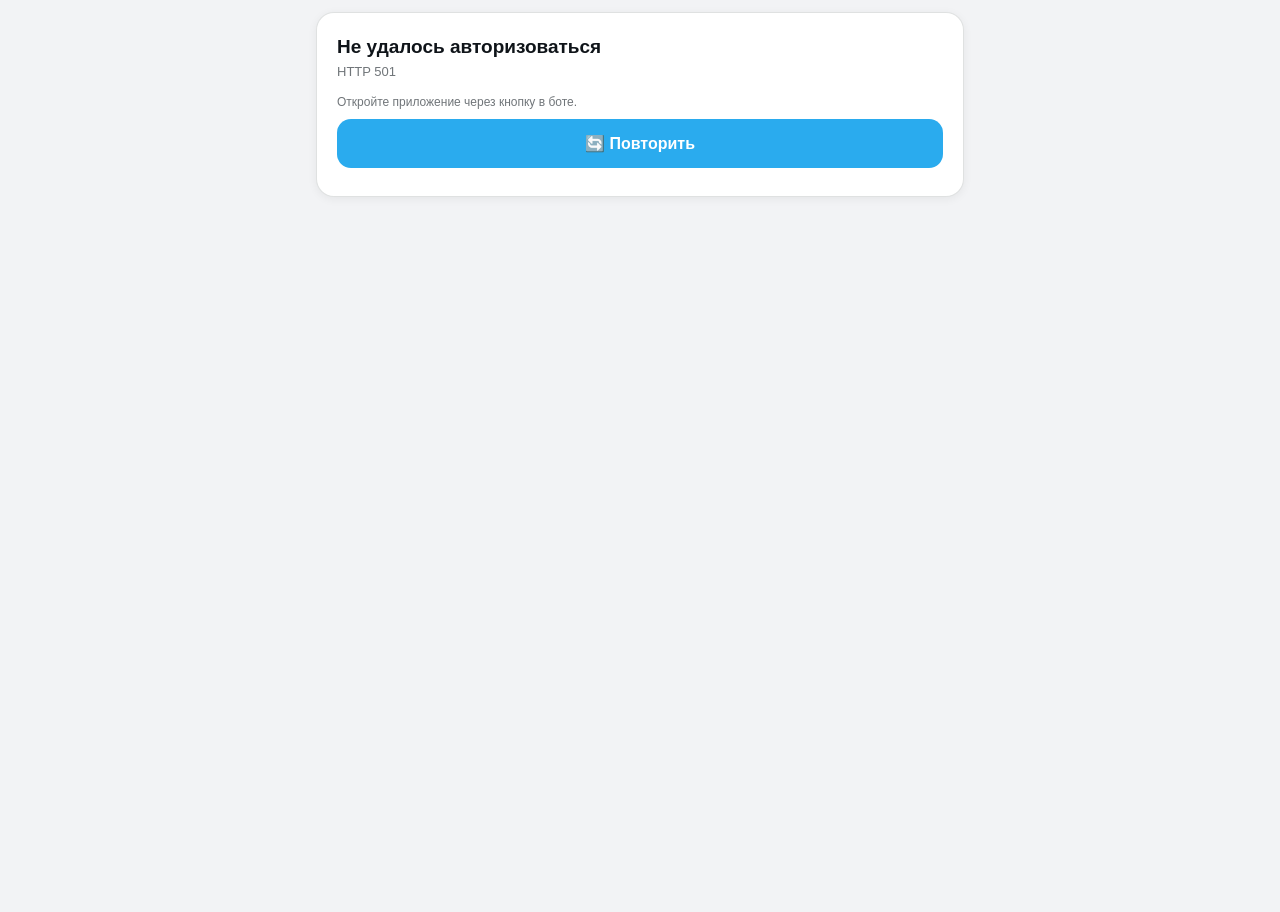
==== static/index.html @ e6d5eb55 "feat: сайт + мини-апп K.O. Gateway, защита от двойного списания, UI-рефакторинг - в репозиторий доба" ====
<!DOCTYPE html>
<html lang="ru">
<head>
<meta charset="UTF-8">
<meta name="viewport" content="width=device-width, initial-scale=1.0, viewport-fit=cover">
<meta name="theme-color" content="#2aabee">
<meta name="description" content="K.O. Gateway — управление подпиской и подключение">
<title>K.O. Gateway — подписка</title>
<script src="https://telegram.org/js/telegram-web-app.js"></script>
<!-- SRI не применяется: официальный скрипт Telegram WebApp, его содержимое контролируется Telegram -->
<link rel="stylesheet" href="/static/style.css">
</head>
<body>
<div id="app">
  <div class="loading">Загрузка…</div>
</div>
<div id="toast"></div>
<script src="/static/app.js"></script>
</body>
</html>
---- static/style.css ----
/* WDTT Mini App — Telegram-native UI: тема из tg.themeParams, safe-area, bottom-nav */
:root {
  color-scheme: light dark;
  --bg: var(--tg-theme-bg-color, #f2f3f5);
  --card: var(--tg-theme-secondary-bg-color, #ffffff);
  --text: var(--tg-theme-text-color, #0f1419);
  --hint: var(--tg-theme-hint-color, #707579);
  --link: var(--tg-theme-link-color, #2aabee);
  --btn: var(--tg-theme-button-color, #2aabee);
  --btn-text: var(--tg-theme-button-text-color, #ffffff);
  --border: color-mix(in srgb, var(--hint) 22%, transparent);
  --soft: color-mix(in srgb, var(--hint) 12%, transparent);
  --ok: #3ba55d;
  --err: #e53935;
  --warn: #f59e0b;
  --radius: 16px;
  --shadow: 0 2px 10px rgba(15, 20, 25, .06);
  --safe-b: env(safe-area-inset-bottom, 0px);
  --safe-t: env(safe-area-inset-top, 0px);
}
@media (prefers-color-scheme: dark) {
  :root {
    --bg: var(--tg-theme-bg-color, #17212b);
    --card: var(--tg-theme-secondary-bg-color, #232e3c);
    --text: var(--tg-theme-text-color, #ffffff);
    --hint: var(--tg-theme-hint-color, #7d8b9b);
    --shadow: 0 2px 12px rgba(0, 0, 0, .25);
  }
}
* { box-sizing: border-box; margin: 0; padding: 0; -webkit-tap-highlight-color: transparent; }
html { -webkit-text-size-adjust: 100%; }
body {
  background: var(--bg);
  color: var(--text);
  font-family: -apple-system, BlinkMacSystemFont, 'Segoe UI', Roboto, sans-serif;
  font-size: clamp(14px, 1vw + 12px, 16px);
  line-height: 1.45;
  min-height: 100vh;
  padding-bottom: calc(74px + var(--safe-b));
  overscroll-behavior-y: contain;
}
#app { max-width: 100%; margin: 0 auto; }
button { font-family: inherit; }

/* ===== шапка ===== */
.header {
  padding: calc(14px + var(--safe-t)) 16px 10px;
  font-size: 22px;
  font-weight: 700;
  letter-spacing: -.02em;
  display: flex;
  align-items: center;
  gap: 10px;
}
.header small { display: block; font-size: 13px; font-weight: 400; color: var(--hint); letter-spacing: 0; }
.header .brand-mark {
  width: 38px; height: 38px; flex: none;
  border-radius: 12px;
  background: linear-gradient(135deg, var(--btn), color-mix(in srgb, var(--btn) 45%, #7c3aed));
  color: #fff; font-size: 17px; font-weight: 800;
  display: grid; place-items: center;
  box-shadow: 0 4px 12px color-mix(in srgb, var(--btn) 35%, transparent);
}
.header > div { min-width: 0; }

/* ===== карточки ===== */
.card {
  background: var(--card);
  border-radius: var(--radius);
  padding: 16px;
  margin: 10px 12px;
  box-shadow: var(--shadow);
  border: 1px solid var(--border);
}
.card h3 {
  font-size: 12px; text-transform: uppercase; letter-spacing: .6px;
  color: var(--hint); margin-bottom: 10px; font-weight: 700;
}
.card.flush { padding: 4px 16px; }

/* ===== hero-карточка подписки ===== */
.hero-card {
  background: linear-gradient(135deg, var(--btn), color-mix(in srgb, var(--btn) 40%, #7c3aed));
  color: #fff; border: none;
  box-shadow: 0 10px 26px color-mix(in srgb, var(--btn) 30%, transparent);
  padding: 18px 16px;
}
.hero-card .row .k { color: rgba(255,255,255,.82); }
.hero-card .status-active { color: #d7ffe4; }
.hero-card .bar { background: rgba(255,255,255,.25); }
.hero-card .bar > div { background: #fff; }
.hero-card h3 { color: rgba(255,255,255,.85); }
.hero-title { font-size: 19px; font-weight: 700; margin-bottom: 2px; }
.hero-sub { font-size: 13px; color: rgba(255,255,255,.85); margin-bottom: 12px; }
.badge {
  display: inline-flex; align-items: center; gap: 5px;
  padding: 3px 10px; border-radius: 999px;
  font-size: 11px; font-weight: 700; text-transform: uppercase; letter-spacing: .4px;
}
.badge.ok { background: rgba(255,255,255,.22); color: #fff; }
.badge.err { background: color-mix(in srgb, var(--err) 16%, transparent); color: var(--err); }
.badge.warn { background: color-mix(in srgb, var(--warn) 18%, transparent); color: var(--warn); }

/* ===== строки параметров ===== */
.row { display: flex; justify-content: space-between; align-items: center; gap: 12px; padding: 6px 0; }
.row .k { color: var(--hint); font-size: 14px; }
.row .v { font-weight: 600; text-align: right; word-break: break-word; }
.status-active { color: var(--ok); font-weight: 700; }
.status-expired { color: var(--err); font-weight: 700; }

/* ===== прогресс-бар ===== */
.bar { height: 8px; border-radius: 999px; background: var(--soft); overflow: hidden; margin-top: 8px; }
.bar > div {
  height: 100%; border-radius: 999px;
  background: linear-gradient(90deg, var(--btn), color-mix(in srgb, var(--btn) 40%, #7c3aed));
  transition: width .5s cubic-bezier(.22,1,.36,1);
}

/* ===== кнопки ===== */
.btn {
  display: block; width: 100%;
  border: none; border-radius: 13px;
  background: var(--btn); color: var(--btn-text);
  font-size: 15px; font-weight: 650;
  padding: 14px; margin: 8px 0;
  cursor: pointer; text-align: center;
  transition: transform .12s ease, opacity .12s ease, filter .12s ease;
}
.btn:active { transform: scale(.975); opacity: .88; }
.btn:disabled { opacity: .55; cursor: default; transform: none; }
.btn.secondary { background: var(--soft); color: var(--text); }
.btn.ghost { background: transparent; color: var(--link); border: 1px solid var(--border); }
.btn.sm { padding: 9px 14px; font-size: 13px; border-radius: 11px; margin: 0; width: auto; display: inline-block; }

/* ===== ссылки подключения ===== */
.link-box {
  background: var(--soft); border-radius: 12px;
  padding: 12px 12px 11px; font-size: 12px;
  word-break: break-all; font-family: ui-monospace, 'SF Mono', Consolas, monospace;
  margin: 6px 0; position: relative;
  border: 1px solid var(--border);
}
.link-box .link-text { display: block; padding-right: 74px; opacity: .9; }
.link-box .copy {
  position: absolute; top: 8px; right: 8px;
  font-size: 11px; font-weight: 700; color: var(--link);
  background: var(--card); border: 1px solid var(--border);
  border-radius: 8px; padding: 4px 9px; cursor: pointer;
}
.link-box .copy:active { transform: scale(.94); }

/* ===== тарифы ===== */
.plan {
  display: flex; justify-content: space-between; align-items: center; gap: 12px;
  padding: 14px 4px; border-bottom: 1px solid var(--border);
}
.plan:last-child { border-bottom: none; }
.plan .name { font-weight: 650; }
.plan .desc { font-size: 12px; color: var(--hint); margin-top: 2px; }
.plan .price { text-align: right; flex: none; }
.plan .price .rub { font-weight: 750; font-size: 17px; }
.plan .price .stars { font-size: 12px; color: var(--hint); margin-bottom: 6px; }
.plan .actions { display: flex; flex-direction: column; gap: 6px; align-items: flex-end; }
.plan.is-top .name::after {
  content: '🔥'; margin-left: 6px; font-size: 12px;
}

/* ===== нижняя навигация ===== */
.nav {
  position: fixed; left: 0; right: 0; bottom: 0; z-index: 50;
  display: flex; gap: 2px;
  padding: 8px 8px calc(8px + var(--safe-b));
  background: color-mix(in srgb, var(--bg) 88%, transparent);
  backdrop-filter: blur(14px); -webkit-backdrop-filter: blur(14px);
  border-top: 1px solid var(--border);
}
.nav button {
  flex: 1; border: none; background: transparent; color: var(--hint);
  border-radius: 12px; padding: 6px 2px 5px;
  font-size: 10.5px; font-weight: 600; cursor: pointer;
  display: flex; flex-direction: column; align-items: center; gap: 3px;
  transition: color .15s ease, background .15s ease;
}
.nav button .ico { font-size: 19px; line-height: 1; filter: grayscale(.45); opacity: .8; transition: .15s ease; }
.nav button.active { color: var(--btn); background: color-mix(in srgb, var(--btn) 10%, transparent); }
.nav button.active .ico { filter: none; opacity: 1; transform: translateY(-1px); }
.nav button:active { transform: scale(.94); }

/* ===== ссылка на сайт ===== */
.site-link {
  display: flex; align-items: center; justify-content: center; gap: 7px;
  margin: 8px 12px; padding: 12px;
  text-align: center; background: var(--card);
  border: 1px solid var(--border); border-radius: 13px;
  color: var(--link); text-decoration: none;
  font-size: 13px; font-weight: 650; box-shadow: var(--shadow);
}
.site-link:active { transform: scale(.985); }

/* ===== настройки ===== */
.check { display: flex; gap: 11px; align-items: flex-start; cursor: pointer; font-size: 14px; }
.check input { width: 19px; height: 19px; margin-top: 1px; accent-color: var(--btn); flex: none; }
.check .check-text { flex: 1; }
.check .check-note { display: block; font-size: 12px; color: var(--hint); margin-top: 4px; }
select {
  width: 100%; padding: 12px; border-radius: 12px; font-size: 14px;
  background: var(--soft); color: var(--text);
  border: 1px solid var(--border); margin-top: 8px;
}
select:disabled { opacity: .5; }
.note { font-size: 12px; color: var(--hint); line-height: 1.5; }

/* ===== тост ===== */
#toast {
  position: fixed; bottom: calc(86px + var(--safe-b)); left: 50%;
  transform: translate(-50%, 12px);
  background: rgba(20, 24, 28, .94); color: #fff;
  padding: 11px 18px; border-radius: 14px;
  font-size: 13px; font-weight: 500;
  opacity: 0; transition: opacity .22s ease, transform .22s ease;
  pointer-events: none; z-index: 100;
  max-width: 90%; text-align: center;
  box-shadow: 0 8px 24px rgba(0,0,0,.28);
}
#toast.show { opacity: 1; transform: translate(-50%, 0); }

/* ===== скелетоны ===== */
.skeleton {
  background: linear-gradient(90deg, var(--soft) 25%, color-mix(in srgb, var(--hint) 14%, transparent) 37%, var(--soft) 63%);
  background-size: 400% 100%;
  animation: shimmer 1.3s ease infinite;
  border-radius: 10px;
}
@keyframes shimmer { from { background-position: 100% 0; } to { background-position: -100% 0; } }
.sk-line { height: 14px; margin: 10px 0; }
.sk-title { height: 22px; width: 55%; margin-bottom: 14px; }

/* ===== переходы между экранами ===== */
.view-enter { animation: viewIn .26s cubic-bezier(.22,1,.36,1) both; }
@keyframes viewIn { from { opacity: 0; transform: translateY(8px); } to { opacity: 1; transform: none; } }

/* ===== инструкция ===== */
.help-step {
  padding: 11px 0; border-bottom: 1px solid var(--border);
  display: flex; gap: 10px; align-items: flex-start;
}
.help-step:last-child { border-bottom: none; }
.help-step .n {
  width: 22px; height: 22px; flex: none; border-radius: 50%;
  background: color-mix(in srgb, var(--btn) 14%, transparent);
  color: var(--btn); font-size: 12px; font-weight: 700;
  display: grid; place-items: center;
}
.help-step b { color: var(--link); }

/* ===== адаптив ===== */
@media (max-width: 359px) {
  .header { font-size: 19px; padding: calc(12px + var(--safe-t)) 12px 8px; }
  .card { margin: 8px 8px; padding: 13px; border-radius: 14px; }
  .plan { flex-direction: column; align-items: flex-start; gap: 10px; }
  .plan .price { text-align: left; }
  .plan .actions { flex-direction: row; width: 100%; }
  .plan .actions .btn { flex: 1; }
  .btn { font-size: 14px; padding: 12px; }
  .nav button { font-size: 9.5px; }
}
@media (min-width: 600px) {
  #app { max-width: 620px; }
  .header { font-size: 26px; padding: calc(20px + var(--safe-t)) 20px 12px; }
  .card { margin: 12px 16px; padding: 20px; border-radius: 18px; }
  .nav { max-width: 620px; margin: 0 auto; border-radius: 18px 18px 0 0; border: 1px solid var(--border); border-bottom: none; }
  .btn { font-size: 16px; padding: 15px; border-radius: 14px; }
  .site-link { margin: 10px 16px; }
}
@media (min-width: 1024px) { #app { max-width: 680px; } }
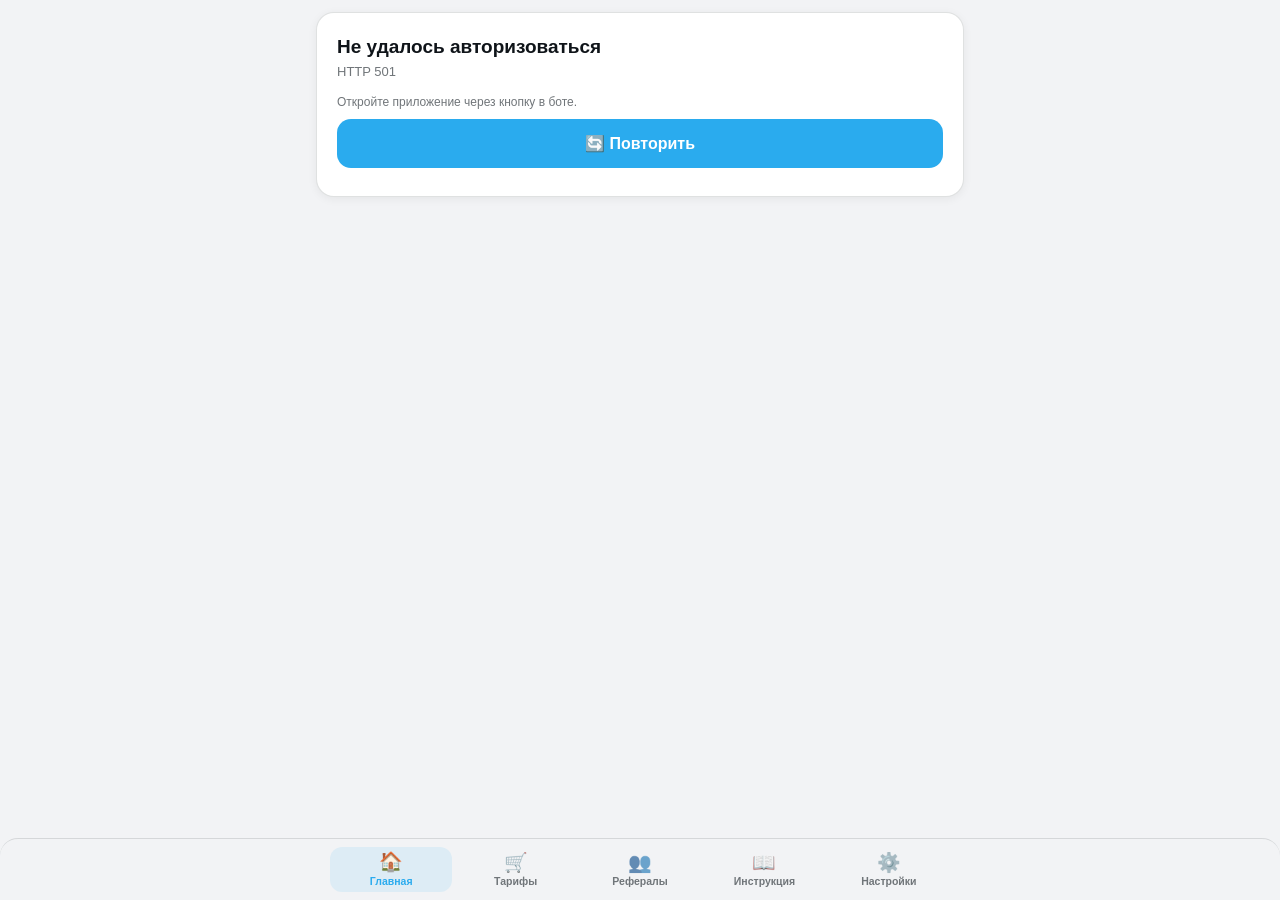
==== commit 560b20fa: "fix(мини-апп): нижняя навигация всегда закреплена внизу экрана - навигация вынесена из содержимого v" ====
--- a/static/index.html
+++ b/static/index.html
@@ -14,6 +14,7 @@
 <div id="app">
   <div class="loading">Загрузка…</div>
 </div>
+<nav id="navbar" class="nav"><div class="nav-inner"></div></nav>
 <div id="toast"></div>
 <script src="/static/app.js"></script>
 </body>
--- a/static/style.css
+++ b/static/style.css
@@ -35,11 +35,23 @@
   font-family: -apple-system, BlinkMacSystemFont, 'Segoe UI', Roboto, sans-serif;
   font-size: clamp(14px, 1vw + 12px, 16px);
   line-height: 1.45;
-  min-height: 100vh;
-  padding-bottom: calc(74px + var(--safe-b));
+  height: 100vh;
+  height: 100dvh;
+  display: flex;
+  flex-direction: column;
+  overflow: hidden;
+  overscroll-behavior-y: none;
+}
+#app {
+  flex: 1 1 auto;
+  min-height: 0;
+  overflow-y: auto;
+  -webkit-overflow-scrolling: touch;
   overscroll-behavior-y: contain;
-}
-#app { max-width: 100%; margin: 0 auto; }
+  max-width: 100%;
+  margin: 0 auto;
+  width: 100%;
+}
 button { font-family: inherit; }
 
 /* ===== шапка ===== */
@@ -165,14 +177,18 @@
   content: '🔥'; margin-left: 6px; font-size: 12px;
 }
 
-/* ===== нижняя навигация ===== */
+/* ===== нижняя навигация (всегда закреплена снизу) ===== */
 .nav {
-  position: fixed; left: 0; right: 0; bottom: 0; z-index: 50;
-  display: flex; gap: 2px;
+  flex: 0 0 auto;
+  z-index: 50;
   padding: 8px 8px calc(8px + var(--safe-b));
   background: color-mix(in srgb, var(--bg) 88%, transparent);
   backdrop-filter: blur(14px); -webkit-backdrop-filter: blur(14px);
   border-top: 1px solid var(--border);
+}
+.nav-inner {
+  display: flex; gap: 2px;
+  max-width: 620px; margin: 0 auto; width: 100%;
 }
 .nav button {
   flex: 1; border: none; background: transparent; color: var(--hint);
@@ -268,7 +284,7 @@
   #app { max-width: 620px; }
   .header { font-size: 26px; padding: calc(20px + var(--safe-t)) 20px 12px; }
   .card { margin: 12px 16px; padding: 20px; border-radius: 18px; }
-  .nav { max-width: 620px; margin: 0 auto; border-radius: 18px 18px 0 0; border: 1px solid var(--border); border-bottom: none; }
+  .nav { border-radius: 18px 18px 0 0; }
   .btn { font-size: 16px; padding: 15px; border-radius: 14px; }
   .site-link { margin: 10px 16px; }
 }
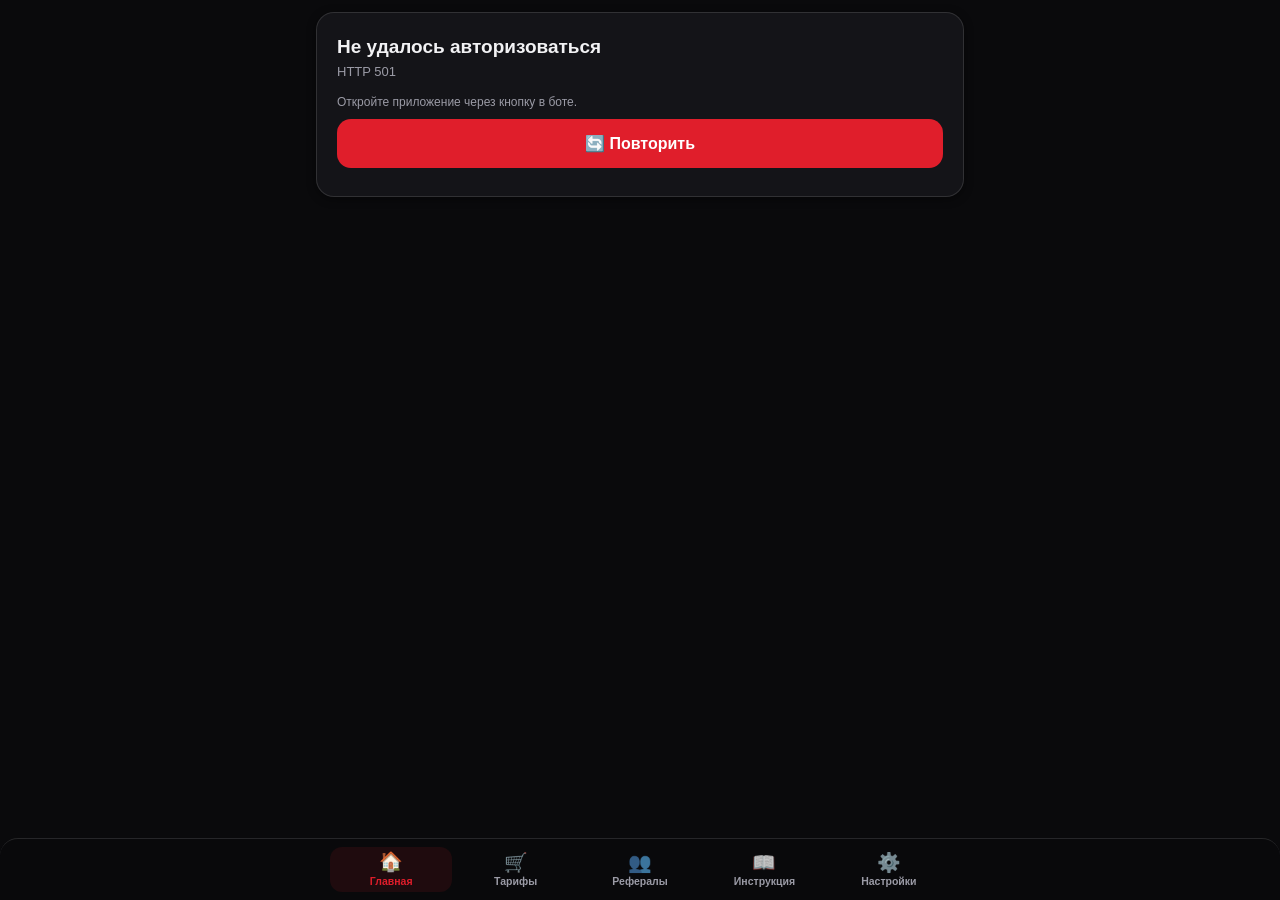
==== commit 4d20dfd5: "style: красно-чёрная палитра сайта и мини-приложения - сайт: фон #0a0a0c, карточки #141418, текст #f" ====
--- a/static/index.html
+++ b/static/index.html
@@ -3,7 +3,7 @@
 <head>
 <meta charset="UTF-8">
 <meta name="viewport" content="width=device-width, initial-scale=1.0, viewport-fit=cover">
-<meta name="theme-color" content="#2aabee">
+<meta name="theme-color" content="#0a0a0c">
 <meta name="description" content="K.O. Gateway — управление подпиской и подключение">
 <title>K.O. Gateway — подписка</title>
 <script src="https://telegram.org/js/telegram-web-app.js"></script>
--- a/static/style.css
+++ b/static/style.css
@@ -1,31 +1,22 @@
-/* WDTT Mini App — Telegram-native UI: тема из tg.themeParams, safe-area, bottom-nav */
+/* WDTT Mini App — красно-чёрная палитра, Telegram-native layout */
 :root {
-  color-scheme: light dark;
-  --bg: var(--tg-theme-bg-color, #f2f3f5);
-  --card: var(--tg-theme-secondary-bg-color, #ffffff);
-  --text: var(--tg-theme-text-color, #0f1419);
-  --hint: var(--tg-theme-hint-color, #707579);
-  --link: var(--tg-theme-link-color, #2aabee);
-  --btn: var(--tg-theme-button-color, #2aabee);
-  --btn-text: var(--tg-theme-button-text-color, #ffffff);
-  --border: color-mix(in srgb, var(--hint) 22%, transparent);
-  --soft: color-mix(in srgb, var(--hint) 12%, transparent);
-  --ok: #3ba55d;
-  --err: #e53935;
+  color-scheme: dark;
+  --bg: #0a0a0c;
+  --card: #141418;
+  --text: #f2f2f4;
+  --hint: #9b9ba6;
+  --link: #ff3b47;
+  --btn: #e01e2b;
+  --btn-text: #ffffff;
+  --border: rgba(255,255,255,.12);
+  --soft: rgba(255,255,255,.07);
+  --ok: #22c55e;
+  --err: #ff4d5a;
   --warn: #f59e0b;
   --radius: 16px;
-  --shadow: 0 2px 10px rgba(15, 20, 25, .06);
+  --shadow: 0 2px 10px rgba(0, 0, 0, .45);
   --safe-b: env(safe-area-inset-bottom, 0px);
   --safe-t: env(safe-area-inset-top, 0px);
-}
-@media (prefers-color-scheme: dark) {
-  :root {
-    --bg: var(--tg-theme-bg-color, #17212b);
-    --card: var(--tg-theme-secondary-bg-color, #232e3c);
-    --text: var(--tg-theme-text-color, #ffffff);
-    --hint: var(--tg-theme-hint-color, #7d8b9b);
-    --shadow: 0 2px 12px rgba(0, 0, 0, .25);
-  }
 }
 * { box-sizing: border-box; margin: 0; padding: 0; -webkit-tap-highlight-color: transparent; }
 html { -webkit-text-size-adjust: 100%; }
@@ -66,11 +57,12 @@
 }
 .header small { display: block; font-size: 13px; font-weight: 400; color: var(--hint); letter-spacing: 0; }
 .header .brand-mark {
-  width: 38px; height: 38px; flex: none;
+  width: auto; min-width: 38px; height: 38px; flex: none;
+  padding: 0 9px;
   border-radius: 12px;
-  background: linear-gradient(135deg, var(--btn), color-mix(in srgb, var(--btn) 45%, #7c3aed));
-  color: #fff; font-size: 17px; font-weight: 800;
-  display: grid; place-items: center;
+  background: linear-gradient(135deg, var(--btn), color-mix(in srgb, var(--btn) 45%, #000));
+  color: #fff; font-size: 15px; font-weight: 800; letter-spacing: .4px;
+  display: grid; place-items: center; white-space: nowrap;
   box-shadow: 0 4px 12px color-mix(in srgb, var(--btn) 35%, transparent);
 }
 .header > div { min-width: 0; }
@@ -92,7 +84,7 @@
 
 /* ===== hero-карточка подписки ===== */
 .hero-card {
-  background: linear-gradient(135deg, var(--btn), color-mix(in srgb, var(--btn) 40%, #7c3aed));
+  background: linear-gradient(135deg, var(--btn), color-mix(in srgb, var(--btn) 40%, #000));
   color: #fff; border: none;
   box-shadow: 0 10px 26px color-mix(in srgb, var(--btn) 30%, transparent);
   padding: 18px 16px;
@@ -124,7 +116,7 @@
 .bar { height: 8px; border-radius: 999px; background: var(--soft); overflow: hidden; margin-top: 8px; }
 .bar > div {
   height: 100%; border-radius: 999px;
-  background: linear-gradient(90deg, var(--btn), color-mix(in srgb, var(--btn) 40%, #7c3aed));
+  background: linear-gradient(90deg, var(--btn), color-mix(in srgb, var(--btn) 40%, #000));
   transition: width .5s cubic-bezier(.22,1,.36,1);
 }
 
@@ -170,12 +162,23 @@
 .plan .name { font-weight: 650; }
 .plan .desc { font-size: 12px; color: var(--hint); margin-top: 2px; }
 .plan .price { text-align: right; flex: none; }
-.plan .price .rub { font-weight: 750; font-size: 17px; }
+.plan .price .rub { font-weight: 750; font-size: 17px; color: var(--btn); }
 .plan .price .stars { font-size: 12px; color: var(--hint); margin-bottom: 6px; }
 .plan .actions { display: flex; flex-direction: column; gap: 6px; align-items: flex-end; }
-.plan.is-top .name::after {
-  content: '🔥'; margin-left: 6px; font-size: 12px;
-}
+
+/* ===== приложения для подключения ===== */
+.apps { display: flex; gap: 8px; flex-wrap: wrap; margin: 2px 0; }
+.app-link {
+  display: flex; align-items: center; gap: 8px;
+  background: var(--card); border: 1px solid var(--border); border-radius: 13px;
+  padding: 10px 12px; color: var(--text); text-decoration: none;
+  font-weight: 650; font-size: 13px; line-height: 1.25;
+  flex: 1 1 140px; justify-content: center; text-align: center;
+  transition: transform .15s ease, border-color .15s ease;
+}
+.app-link:active { transform: scale(.985); }
+.app-link small { color: var(--hint); font-weight: 400; font-size: 11px; }
+.app-link .app-ico { font-size: 20px; }
 
 /* ===== нижняя навигация (всегда закреплена снизу) ===== */
 .nav {
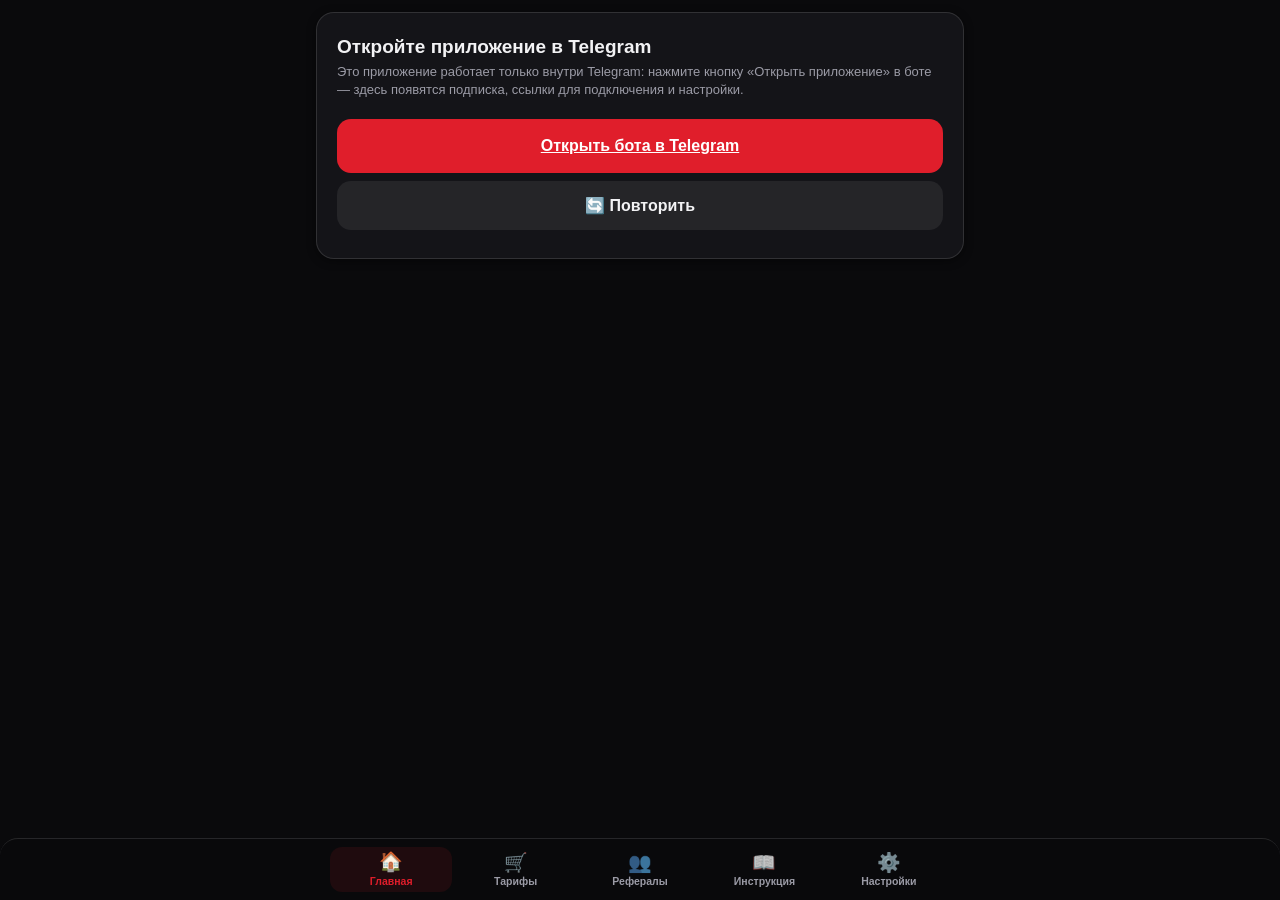
==== commit 9464baf0: "fix(мини-апп): понятная ошибка вместо «bad initData» + локальная копия Telegram SDK Причина: приложе" ====
--- a/static/index.html
+++ b/static/index.html
@@ -6,7 +6,9 @@
 <meta name="theme-color" content="#0a0a0c">
 <meta name="description" content="K.O. Gateway — управление подпиской и подключение">
 <title>K.O. Gateway — подписка</title>
-<script src="https://telegram.org/js/telegram-web-app.js"></script>
+<!-- Telegram WebApp SDK: локальная копия (не зависит от доступности telegram.org
+     и блокировок CDN). Файл статики отдаётся с нашего домена. -->
+<script src="/static/telegram-web-app.js"></script>
 <!-- SRI не применяется: официальный скрипт Telegram WebApp, его содержимое контролируется Telegram -->
 <link rel="stylesheet" href="/static/style.css">
 </head>
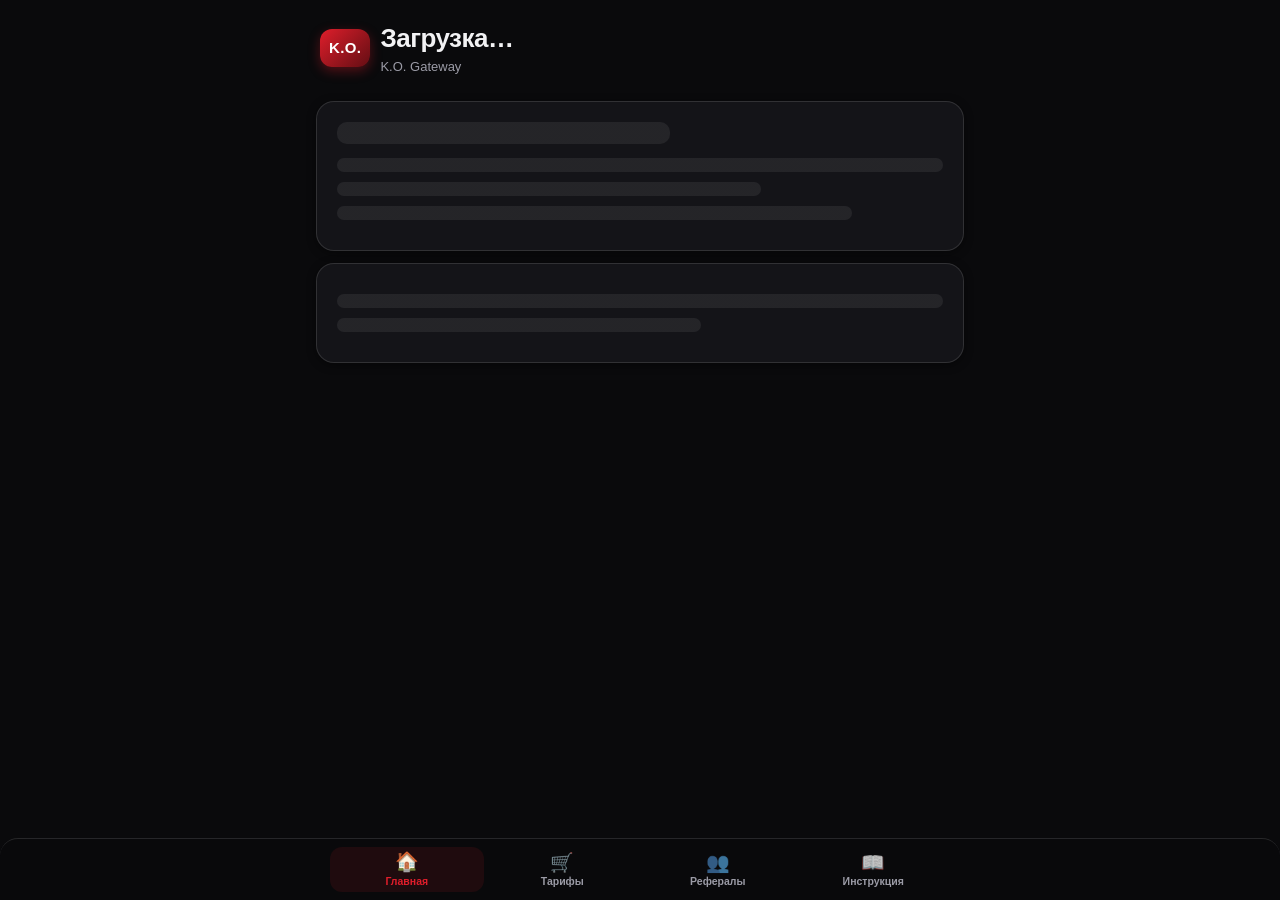
==== commit 3939521e: "feat(vk): по 4 VK-вызова каждому клиенту; добивка старым из админ-API - web_app: пробный период чере" ====
--- a/static/index.html
+++ b/static/index.html
@@ -8,9 +8,9 @@
 <title>K.O. Gateway — подписка</title>
 <!-- Telegram WebApp SDK: локальная копия (не зависит от доступности telegram.org
      и блокировок CDN). Файл статики отдаётся с нашего домена. -->
-<script src="/static/telegram-web-app.js"></script>
+<script src="/static/telegram-web-app.js?v=20261114"></script>
 <!-- SRI не применяется: официальный скрипт Telegram WebApp, его содержимое контролируется Telegram -->
-<link rel="stylesheet" href="/static/style.css">
+<link rel="stylesheet" href="/static/style.css?v=20261114">
 </head>
 <body>
 <div id="app">
@@ -18,6 +18,6 @@
 </div>
 <nav id="navbar" class="nav"><div class="nav-inner"></div></nav>
 <div id="toast"></div>
-<script src="/static/app.js"></script>
+<script src="/static/app.js?v=20261114"></script>
 </body>
 </html>
--- a/static/style.css
+++ b/static/style.css
@@ -82,6 +82,16 @@
 }
 .card.flush { padding: 4px 16px; }
 
+/* выбор устройства в инструкции: карточка-кнопка на всю ширину */
+.dev-card {
+  display: block; width: calc(100% - 24px); text-align: left; cursor: pointer;
+  font: inherit; color: inherit; background: var(--card);
+}
+.dev-card:active { transform: scale(.99); }
+.dev-card .note { display: block; margin-top: 2px; }
+/* шаг инструкции без скриншота (напр. Windows) */
+.instr-text { margin: .5rem 0; line-height: 1.5; }
+
 /* ===== hero-карточка подписки ===== */
 .hero-card {
   background: linear-gradient(135deg, var(--btn), color-mix(in srgb, var(--btn) 40%, #000));
@@ -222,11 +232,16 @@
 .check .check-text { flex: 1; }
 .check .check-note { display: block; font-size: 12px; color: var(--hint); margin-top: 4px; }
 select {
-  width: 100%; padding: 12px; border-radius: 12px; font-size: 14px;
-  background: var(--soft); color: var(--text);
-  border: 1px solid var(--border); margin-top: 8px;
+  width: 100%; box-sizing: border-box; margin: 6px 0; padding: 11px 12px;
+  border-radius: 10px; border: 1px solid var(--border);
+  background: var(--soft); color: var(--text); font: inherit;
 }
 select:disabled { opacity: .5; }
+.inp {
+  width: 100%; box-sizing: border-box; margin: 6px 0; padding: 11px 12px;
+  border-radius: 10px; border: 1px solid var(--border);
+  background: var(--soft); color: var(--text); font: inherit;
+}
 .note { font-size: 12px; color: var(--hint); line-height: 1.5; }
 
 /* ===== тост ===== */
@@ -292,3 +307,8 @@
   .site-link { margin: 10px 16px; }
 }
 @media (min-width: 1024px) { #app { max-width: 680px; } }
+
+/* пошаговые инструкции со скриншотами */
+.instr-step{margin:1rem 0;text-align:center}
+.instr-step img{max-width:100%;max-height:420px;border-radius:10px;border:1px solid var(--border,#333)}
+.instr-step figcaption{color:var(--muted,var(--hint,#888));font-size:.85rem;margin-top:.4rem}
